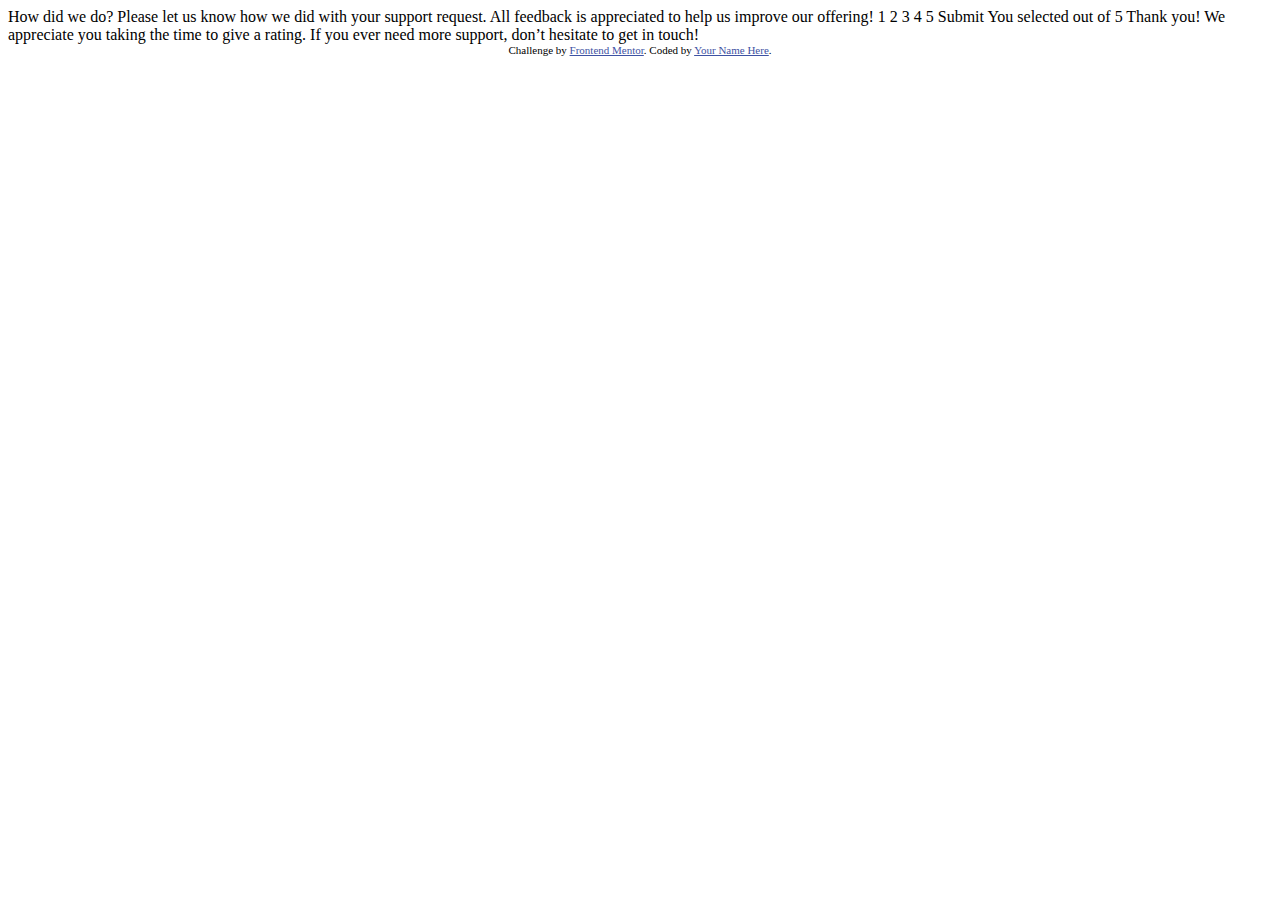
==== index.html @ a3efb609 "initial commit" ====
<!DOCTYPE html>
<html lang="en">
<head>
  <meta charset="UTF-8">
  <meta name="viewport" content="width=device-width, initial-scale=1.0"> <!-- displays site properly based on user's device -->

  <link rel="icon" type="image/png" sizes="32x32" href="./images/favicon-32x32.png">
  
  <title>Frontend Mentor | Interactive rating component</title>

  <!-- Feel free to remove these styles or customise in your own stylesheet 👍 -->
  <style>
    .attribution { font-size: 11px; text-align: center; }
    .attribution a { color: hsl(228, 45%, 44%); }
  </style>
</head>
<body>

  <!-- Rating state start -->

  How did we do?

  Please let us know how we did with your support request. All feedback is appreciated 
  to help us improve our offering!

  1 2 3 4 5

  Submit

  <!-- Rating state end -->

  <!-- Thank you state start -->

  You selected <!-- Add rating here --> out of 5

  Thank you!

  We appreciate you taking the time to give a rating. If you ever need more support, 
  don’t hesitate to get in touch!

  <!-- Thank you state end -->

  
  <div class="attribution">
    Challenge by <a href="https://www.frontendmentor.io?ref=challenge" target="_blank">Frontend Mentor</a>. 
    Coded by <a href="#">Your Name Here</a>.
  </div>
</body>
</html>
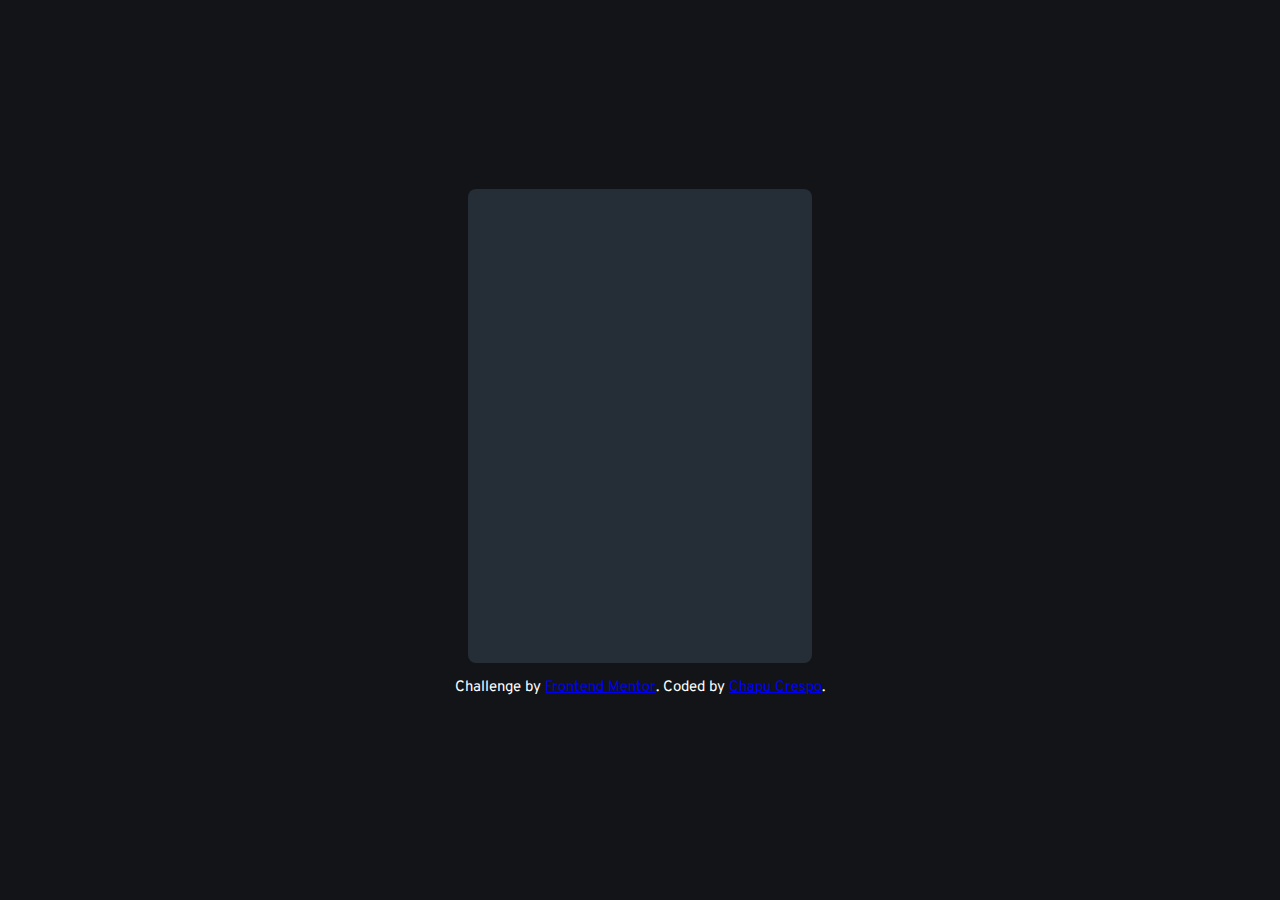
==== commit ce1ac60a: "general design" ====
--- a/index.html
+++ b/index.html
@@ -5,45 +5,45 @@
   <meta name="viewport" content="width=device-width, initial-scale=1.0"> <!-- displays site properly based on user's device -->
 
   <link rel="icon" type="image/png" sizes="32x32" href="./images/favicon-32x32.png">
-  
+  <link rel="stylesheet" href="./styles.css">
+
   <title>Frontend Mentor | Interactive rating component</title>
-
-  <!-- Feel free to remove these styles or customise in your own stylesheet 👍 -->
-  <style>
-    .attribution { font-size: 11px; text-align: center; }
-    .attribution a { color: hsl(228, 45%, 44%); }
-  </style>
 </head>
 <body>
+  <section class="main-container">
+
+  </section>
 
   <!-- Rating state start -->
 
-  How did we do?
+  <!-- How did we do?
 
   Please let us know how we did with your support request. All feedback is appreciated 
   to help us improve our offering!
 
   1 2 3 4 5
 
-  Submit
+  Submit -->
 
   <!-- Rating state end -->
 
   <!-- Thank you state start -->
 
-  You selected <!-- Add rating here --> out of 5
+  <!-- You selected Add rating here out of 5 -->
 
-  Thank you!
+  <!-- Thank you!
 
   We appreciate you taking the time to give a rating. If you ever need more support, 
-  don’t hesitate to get in touch!
+  don’t hesitate to get in touch! -->
 
   <!-- Thank you state end -->
 
   
-  <div class="attribution">
-    Challenge by <a href="https://www.frontendmentor.io?ref=challenge" target="_blank">Frontend Mentor</a>. 
-    Coded by <a href="#">Your Name Here</a>.
-  </div>
+  <footer class="attribution">
+    <p>
+      Challenge by <a href="https://www.frontendmentor.io?ref=challenge" target="_blank">Frontend Mentor</a>. 
+      Coded by <a href="#">Chapu Crespo</a>.
+    </p>
+  </footer>
 </body>
 </html>--- a/styles.css
+++ b/styles.css
@@ -0,0 +1,40 @@
+@import url('https://fonts.googleapis.com/css2?family=Overpass:wght@400;700&display=swap');
+
+:root {
+   --orange: hsl(25, 97%, 53%);
+   --white: hsl(0, 0%, 100%);
+   --text-color: hsl(217, 12%, 63%);
+   --button-color: hsl(216, 12%, 54%);
+   --card-color: hsl(213, 19%, 18%);
+   --background-color: hsl(216, 12%, 8%);
+}
+
+body {
+    min-height: 100vh;
+    display: flex;
+    flex-direction: column;
+    justify-content: center;
+    align-items: center;
+    background-color: var(--background-color);
+    font-family: 'Overpass', sans-serif;
+    margin: 0;
+    padding: 0;
+}
+
+p {
+    font-size: 15px;
+    color: var(--white)
+}
+
+.main-container {
+    height: 50vh;
+    background-color: var(--card-color);
+    border-radius: 8px;
+    padding: 12px;
+    width: 25%;
+    
+    @media (max-width: 375px) {
+        width: 80%;
+        padding: 15px;
+    }
+}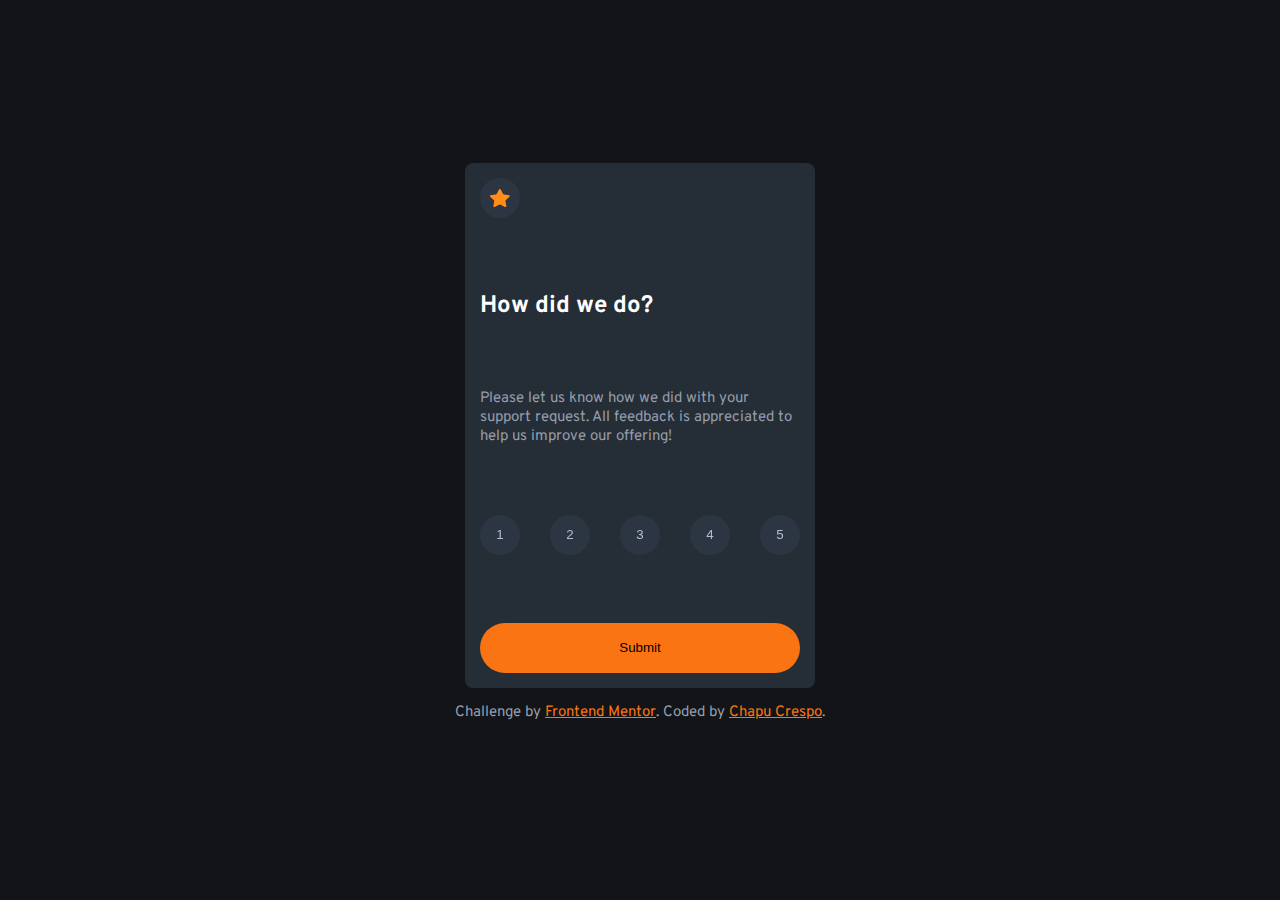
==== commit 728713be: "basic design and JS completed" ====
--- a/index.html
+++ b/index.html
@@ -6,38 +6,35 @@
 
   <link rel="icon" type="image/png" sizes="32x32" href="./images/favicon-32x32.png">
   <link rel="stylesheet" href="./styles.css">
+  <script src="./script.js"></script>
 
   <title>Frontend Mentor | Interactive rating component</title>
 </head>
 <body>
   <section class="main-container">
+    <div class="round-button">
+      <img src="./images/icon-star.svg" alt="Orange star icon">
+    </div>
 
+    <h2>
+      How did we do?
+    </h2>
+
+    <p>
+      Please let us know how we did with your support request. All feedback is appreciated 
+      to help us improve our offering!
+    </p>
+
+    <div class="button-container">
+      <button class="round-button" id="1" onclick="selectRating(1)">1</button>
+      <button class="round-button" id="2" onclick="selectRating(2)">2</button>
+      <button class="round-button" id="3" onclick="selectRating(3)">3</button>
+      <button class="round-button" id="4" onclick="selectRating(4)">4</button>
+      <button class="round-button" id="5" onclick="selectRating(5)">5</button>
+    </div>
+
+    <button class="submit-button" type="submit" onclick="clickSubmit()">Submit</button>
   </section>
-
-  <!-- Rating state start -->
-
-  <!-- How did we do?
-
-  Please let us know how we did with your support request. All feedback is appreciated 
-  to help us improve our offering!
-
-  1 2 3 4 5
-
-  Submit -->
-
-  <!-- Rating state end -->
-
-  <!-- Thank you state start -->
-
-  <!-- You selected Add rating here out of 5 -->
-
-  <!-- Thank you!
-
-  We appreciate you taking the time to give a rating. If you ever need more support, 
-  don’t hesitate to get in touch! -->
-
-  <!-- Thank you state end -->
-
   
   <footer class="attribution">
     <p>
--- a/styles.css
+++ b/styles.css
@@ -23,18 +23,82 @@
 
 p {
     font-size: 15px;
+    color: var(--text-color)
+}
+
+a {
+    color: var(--orange)
+}
+
+h2 {
+    color: var(--white);
+    margin-bottom: 0;
+}
+
+button {
+    cursor: pointer;
+}
+
+.main-container {
+    height: 55vh;
+    background-color: var(--card-color);
+    border-radius: 8px;
+    padding: 15px;
+    width: 25%;
+    display: flex;
+    flex-direction: column;
+    justify-content: space-between;
+    
+    @media (max-width: 550px) {
+        width: 80%;
+        padding: 15px;
+    }
+}
+
+.button-container {
+    display: flex;
+    justify-content: space-between;
+}
+
+.round-button {
+    background-color: var(--card-color);
+    filter: brightness(120%);
+    width: 40px;
+    height: 40px;
+    border-radius: 50%;
+    display: flex;
+    justify-content: center;
+    align-items: center;
+    border: none;
+    color: var(--text-color);
+
+    img {
+        object-fit: contain;
+        width: 20px;
+        height: 20px;
+    }
+}
+
+.round-button:hover {
+    background-color: var(--text-color);
     color: var(--white)
 }
 
-.main-container {
-    height: 50vh;
-    background-color: var(--card-color);
-    border-radius: 8px;
-    padding: 12px;
-    width: 25%;
-    
-    @media (max-width: 375px) {
-        width: 80%;
-        padding: 15px;
-    }
+.submit-button {
+    background-color: var(--orange);
+    width: 100%;
+    border-radius: 50px;
+    border: none;
+    height: 50px;
+    margin-top: 15px;
+}
+
+.submit-button:hover {
+    background-color: var(--white);
+    color: var(--orange)
+}
+
+.clicked-rating {
+    background-color: var(--orange);
+    color: var(--white)
 }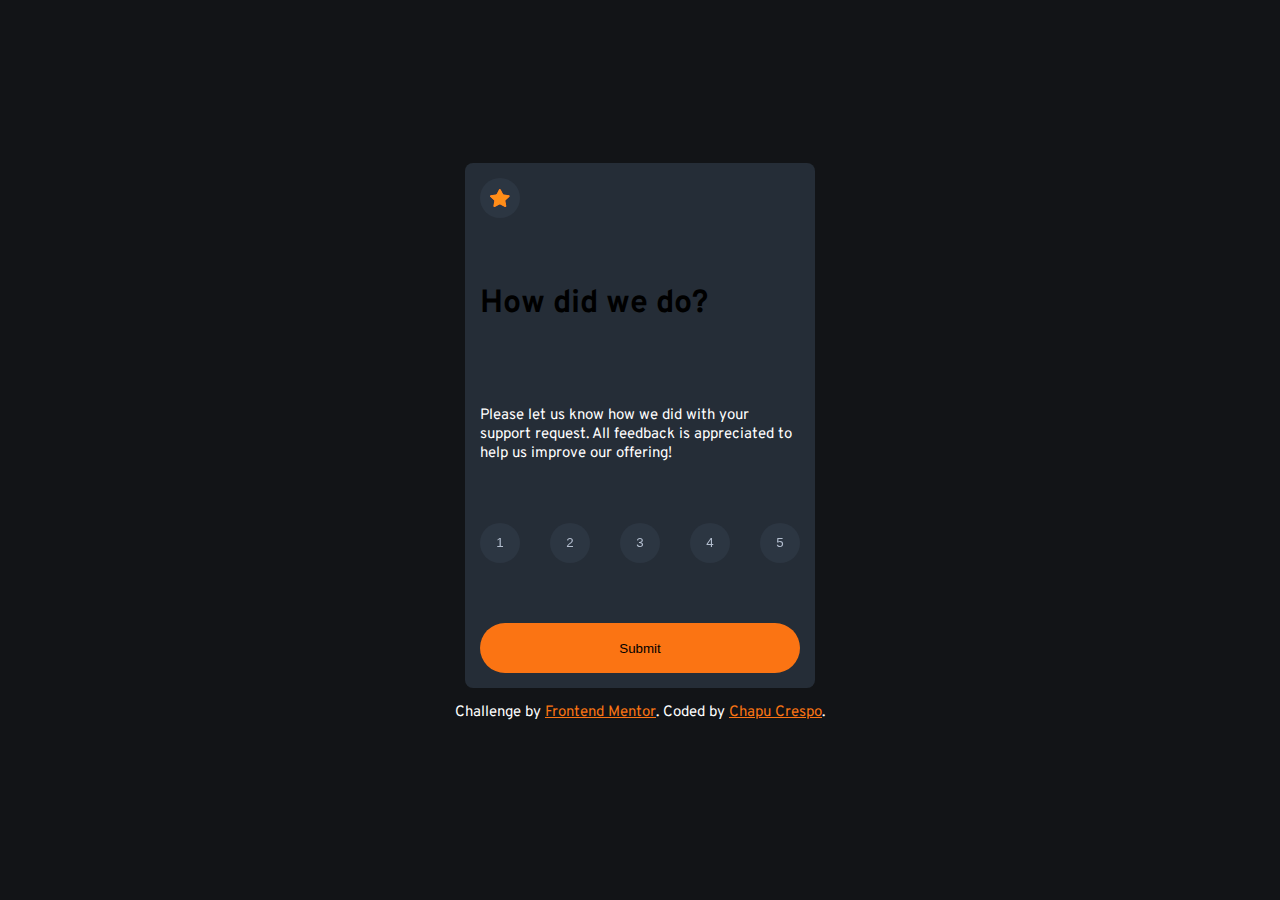
==== commit 81fd8720: "fix text color for contrast" ====
--- a/index.html
+++ b/index.html
@@ -16,9 +16,7 @@
       <img src="./images/icon-star.svg" alt="Orange star icon">
     </div>
 
-    <h2>
-      How did we do?
-    </h2>
+    <h1>How did we do?</h1>
 
     <p>
       Please let us know how we did with your support request. All feedback is appreciated 
--- a/styles.css
+++ b/styles.css
@@ -23,7 +23,7 @@
 
 p {
     font-size: 15px;
-    color: var(--text-color)
+    color: var(--white)
 }
 
 a {
@@ -52,6 +52,7 @@
     @media (max-width: 550px) {
         width: 80%;
         padding: 15px;
+        height: 45vh;
     }
 }
 
@@ -101,4 +102,35 @@
 .clicked-rating {
     background-color: var(--orange);
     color: var(--white)
+}
+
+.img-container {
+    display: flex;
+    justify-content: center;
+    align-items: center;
+    margin-bottom: 15px;
+
+    img {
+        object-fit: contain;
+    }
+}
+
+.selection {
+    background-color: var(--card-color);
+    filter: brightness(120%);
+    width: 60%;
+    height: 40px;
+    border-radius: 20px;
+    display: flex;
+    justify-content: center;
+    align-items: center;
+    margin: 0 auto;
+}
+
+.center-text{
+    text-align: center;
+}
+
+.orange-text {
+    color: var(--orange)
 }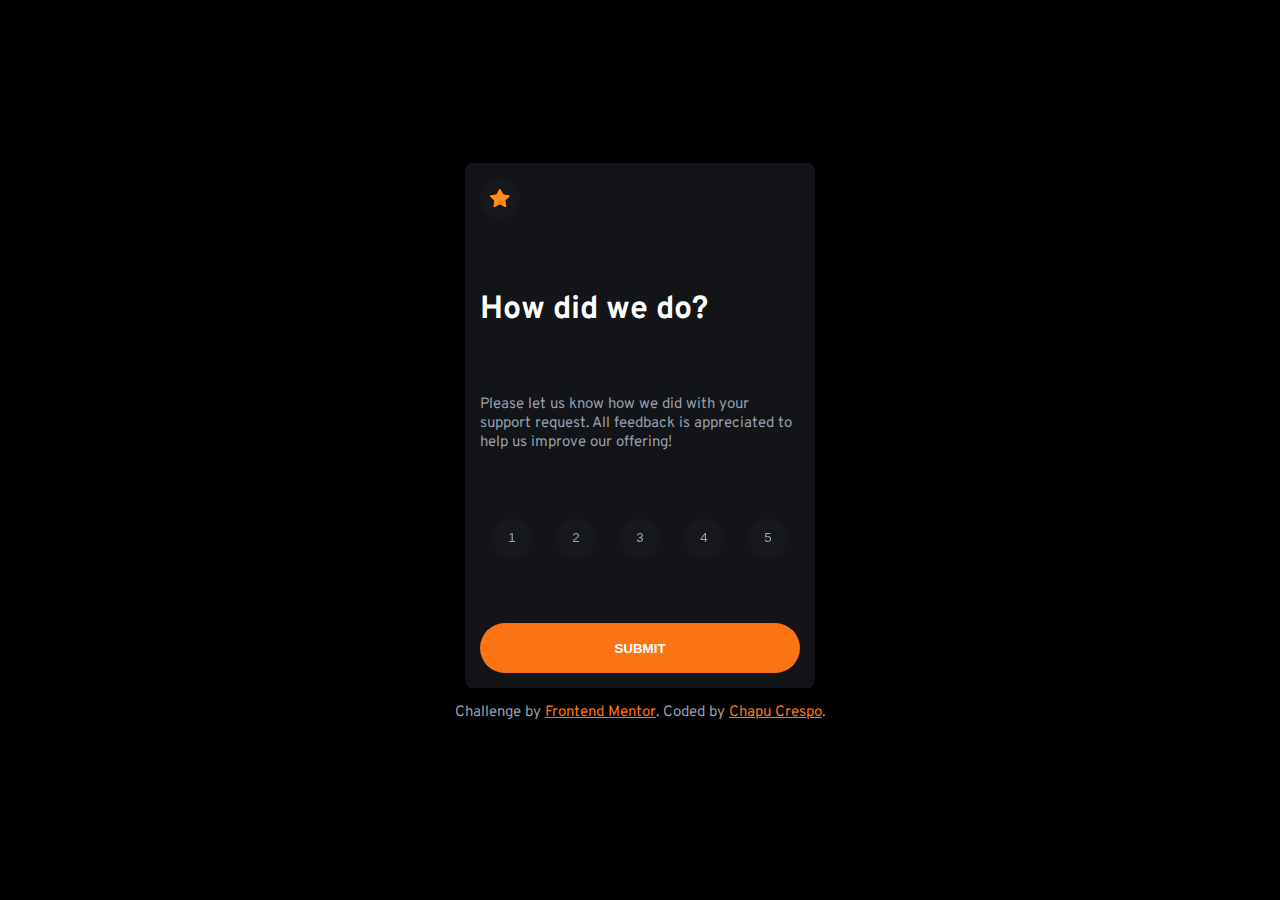
==== commit 3accfdf7: "minor fixes" ====
--- a/index.html
+++ b/index.html
@@ -1,44 +1,44 @@
 <!DOCTYPE html>
 <html lang="en">
-<head>
-  <meta charset="UTF-8">
-  <meta name="viewport" content="width=device-width, initial-scale=1.0"> <!-- displays site properly based on user's device -->
+  <head>
+    <meta charset="UTF-8">
+    <meta name="viewport" content="width=device-width, initial-scale=1.0"> <!-- displays site properly based on user's device -->
 
-  <link rel="icon" type="image/png" sizes="32x32" href="./images/favicon-32x32.png">
-  <link rel="stylesheet" href="./styles.css">
-  <script src="./script.js"></script>
+    <link rel="icon" type="image/png" sizes="32x32" href="./images/favicon-32x32.png">
+    <link rel="stylesheet" href="./styles.css">
+    <script src="./script.js"></script>
 
-  <title>Frontend Mentor | Interactive rating component</title>
-</head>
-<body>
-  <section class="main-container">
-    <div class="round-button">
-      <img src="./images/icon-star.svg" alt="Orange star icon">
-    </div>
+    <title>Frontend Mentor | Interactive rating component</title>
+  </head>
+  <body>
+    <section class="main-container">
+      <div class="round-button">
+        <img src="./images/icon-star.svg" alt="Orange star icon">
+      </div>
 
-    <h1>How did we do?</h1>
+      <h1>How did we do?</h1>
 
-    <p>
-      Please let us know how we did with your support request. All feedback is appreciated 
-      to help us improve our offering!
-    </p>
+      <p>
+        Please let us know how we did with your support request. All feedback is appreciated 
+        to help us improve our offering!
+      </p>
 
-    <div class="button-container">
-      <button class="round-button" id="1" onclick="selectRating(1)">1</button>
-      <button class="round-button" id="2" onclick="selectRating(2)">2</button>
-      <button class="round-button" id="3" onclick="selectRating(3)">3</button>
-      <button class="round-button" id="4" onclick="selectRating(4)">4</button>
-      <button class="round-button" id="5" onclick="selectRating(5)">5</button>
-    </div>
+      <div class="button-container">
+        <button class="round-button" id="1" onclick="selectRating(1)">1</button>
+        <button class="round-button" id="2" onclick="selectRating(2)">2</button>
+        <button class="round-button" id="3" onclick="selectRating(3)">3</button>
+        <button class="round-button" id="4" onclick="selectRating(4)">4</button>
+        <button class="round-button" id="5" onclick="selectRating(5)">5</button>
+      </div>
 
-    <button class="submit-button" type="submit" onclick="clickSubmit()">Submit</button>
-  </section>
-  
-  <footer class="attribution">
-    <p>
-      Challenge by <a href="https://www.frontendmentor.io?ref=challenge" target="_blank">Frontend Mentor</a>. 
-      Coded by <a href="#">Chapu Crespo</a>.
-    </p>
-  </footer>
-</body>
+      <button class="submit-button" type="submit" onclick="clickSubmit()">SUBMIT</button>
+    </section>
+    
+    <footer class="attribution">
+      <p>
+        Challenge by <a href="https://www.frontendmentor.io?ref=challenge" target="_blank">Frontend Mentor</a>. 
+        Coded by <a href="#">Chapu Crespo</a>.
+      </p>
+    </footer>
+  </body>
 </html>--- a/styles.css
+++ b/styles.css
@@ -3,10 +3,11 @@
 :root {
    --orange: hsl(25, 97%, 53%);
    --white: hsl(0, 0%, 100%);
-   --text-color: hsl(217, 12%, 63%);
-   --button-color: hsl(216, 12%, 54%);
-   --card-color: hsl(213, 19%, 18%);
-   --background-color: hsl(216, 12%, 8%);
+   --p-color: hsl(217, 12%, 63%);
+   --text-color: hsl(216, 12%, 54%);
+   --button-color: hsl(213, 19%, 18%);
+   --card-color: hsl(216, 12%, 8%);
+
 }
 
 body {
@@ -15,7 +16,7 @@
     flex-direction: column;
     justify-content: center;
     align-items: center;
-    background-color: var(--background-color);
+    background-color: black;
     font-family: 'Overpass', sans-serif;
     margin: 0;
     padding: 0;
@@ -23,14 +24,14 @@
 
 p {
     font-size: 15px;
-    color: var(--white)
+    color: var(--p-color)
 }
 
 a {
     color: var(--orange)
 }
 
-h2 {
+h1 {
     color: var(--white);
     margin-bottom: 0;
 }
@@ -53,12 +54,13 @@
         width: 80%;
         padding: 15px;
         height: 45vh;
+        max-height: 320px;
     }
 }
 
 .button-container {
     display: flex;
-    justify-content: space-between;
+    justify-content: space-around;
 }
 
 .round-button {
@@ -87,6 +89,8 @@
 
 .submit-button {
     background-color: var(--orange);
+    color: var(--white);
+    font-weight: 700;
     width: 100%;
     border-radius: 50px;
     border: none;
